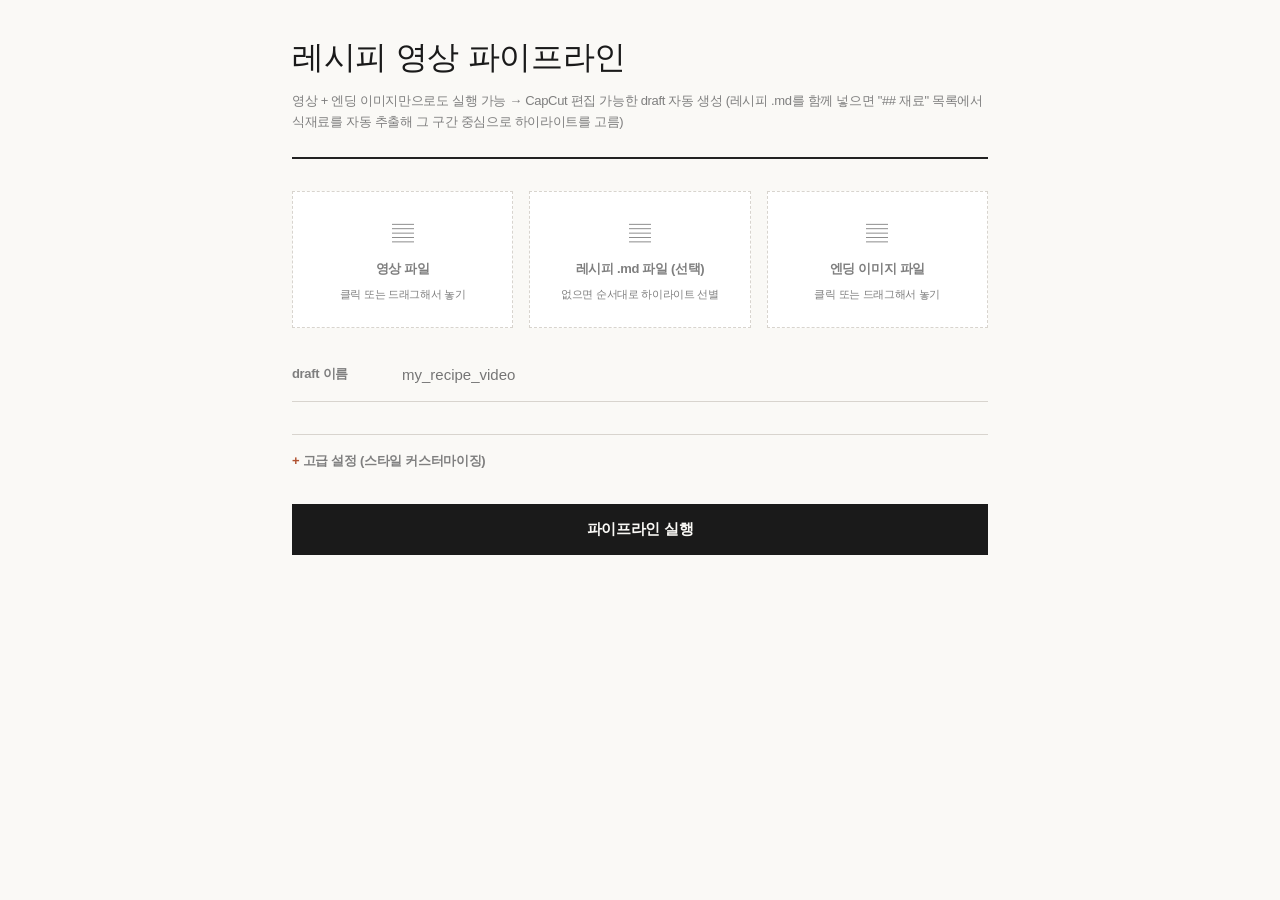
==== skills/capcut-highlight-video-editor/templates/webapp/static/index.html @ 8b4538cc "capcut-highlight-video-editor로 스킬 범용화 (요리 전용 아님)" ====
<!doctype html>
<html lang="ko">
<head>
<meta charset="utf-8" />
<title>레시피 영상 파이프라인</title>
<style>
:root {
  --font: -apple-system, 'Pretendard', sans-serif;
  --color-bg: #FAF9F6;
  --color-text: #1A1A1A;
  --color-text-muted: #7F7F7F;
  --color-border: #222222;
  --border-width: 2.25px;
  --color-line: #d8d4ce;
  --color-accent: #B0512F;
  --space-2: 8px;
  --space-4: 16px;
  --space-6: 24px;
  --space-8: 32px;
  --space-12: 48px;
  --radius: 0px;
}
* { box-sizing: border-box; }
body {
  margin: 0;
  font-family: var(--font);
  letter-spacing: -0.02em;
  line-height: 1.6;
  background: var(--color-bg);
  color: var(--color-text);
}
.container {
  max-width: 760px;
  margin: 0 auto;
  padding: 0 var(--space-8) var(--space-12);
}
header {
  border-bottom: var(--border-width) solid var(--color-border);
  padding: var(--space-8) 0 var(--space-6);
  margin-bottom: var(--space-8);
}
h1 {
  font-size: 32px;
  font-weight: 500;
  margin: 0;
}
.sub {
  color: var(--color-text-muted);
  font-size: 13px;
  margin-top: var(--space-2);
}

.dropzone-grid {
  display: grid;
  grid-template-columns: repeat(3, 1fr);
  gap: var(--space-4);
}
@media (max-width: 700px) {
  .dropzone-grid { grid-template-columns: 1fr; }
}

.dropzone {
  position: relative;
  border: 1.5px dashed var(--color-line);
  padding: var(--space-6) var(--space-4);
  text-align: center;
  cursor: pointer;
  transition: border-color 0.15s ease, background 0.15s ease;
  background: #fff;
}
.dropzone:hover { border-color: var(--color-text); }
.dropzone.drag-over {
  border-color: var(--color-accent);
  border-style: solid;
  background: #fdf3ef;
}
.dropzone.filled {
  border-style: solid;
  border-color: var(--color-border);
}
.dropzone input[type="file"] {
  position: absolute;
  inset: 0;
  opacity: 0;
  cursor: pointer;
}
.dz-icon {
  font-size: 22px;
  color: var(--color-text-muted);
  margin-bottom: var(--space-2);
}
.dropzone.filled .dz-icon { color: var(--color-accent); }
.dz-label {
  font-size: 13px;
  font-weight: 600;
  color: var(--color-text-muted);
}
.dz-filename {
  margin-top: 6px;
  font-size: 13px;
  font-weight: 600;
  color: var(--color-text);
  word-break: break-all;
}
.dz-hint {
  margin-top: 2px;
  font-size: 11px;
  color: var(--color-text-muted);
}

.field-row {
  display: flex;
  flex-wrap: wrap;
  gap: 6px 10px;
  padding: 14px 0 10px;
  margin-top: var(--space-4);
  border-bottom: 1px solid var(--color-line);
  align-items: center;
}
.field-label {
  flex: 0 0 100px;
  font-size: 13px;
  font-weight: 600;
  color: var(--color-text-muted);
}
.field-content input {
  flex: 1;
  min-width: 220px;
  font-family: var(--font);
  font-size: 15px;
  padding: 8px 0;
  border: none;
  background: transparent;
  color: var(--color-text);
}
.field-content input:focus { outline: none; }

button#run-btn {
  margin-top: var(--space-8);
  width: 100%;
  padding: 16px;
  font-family: var(--font);
  font-size: 15px;
  font-weight: 600;
  letter-spacing: -0.02em;
  background: var(--color-text);
  color: var(--color-bg);
  border: none;
  border-radius: var(--radius);
  cursor: pointer;
  transition: background 0.15s ease;
}
button#run-btn:hover:not(:disabled) { background: var(--color-accent); }
button#run-btn:disabled { opacity: 0.35; cursor: default; }

section.panel {
  margin-top: var(--space-12);
  border-top: var(--border-width) solid var(--color-border);
  padding-top: var(--space-6);
}
h2 {
  font-size: 18px;
  font-weight: 600;
  margin: 0 0 var(--space-4);
}
.stage-item {
  display: flex;
  gap: var(--space-4);
  padding: 8px 0;
  border-bottom: 1px solid var(--color-line);
  font-size: 14px;
}
.stage-item .mark { width: 20px; color: var(--color-accent); font-weight: 600; }
.stage-item .label { font-weight: 600; }
.stage-item .msg { color: var(--color-text-muted); font-size: 13px; margin-left: auto; text-align: right; }

.summary-row {
  display: flex;
  padding: 8px 0;
  border-bottom: 1px solid var(--color-line);
  font-size: 14px;
}
.summary-row .k { flex: 0 0 160px; color: var(--color-text-muted); }
.summary-row .v { font-weight: 600; }

#error-box {
  white-space: pre-wrap;
  font-family: ui-monospace, monospace;
  font-size: 12px;
  background: #fff;
  border: 1px solid var(--color-line);
  padding: var(--space-4);
  color: #a33;
}
.hidden { display: none; }

details.advanced {
  margin-top: var(--space-8);
  border-top: 1px solid var(--color-line);
  padding-top: var(--space-4);
}
details.advanced summary {
  cursor: pointer;
  font-size: 13px;
  font-weight: 600;
  color: var(--color-text-muted);
  list-style: none;
}
details.advanced summary::-webkit-details-marker { display: none; }
details.advanced summary::before { content: "+ "; color: var(--color-accent); }
details.advanced[open] summary::before { content: "− "; }
details.advanced[open] summary { color: var(--color-text); }

.style-section { margin-top: var(--space-6); }
.style-section h3 {
  font-size: 11px;
  font-weight: 700;
  text-transform: uppercase;
  letter-spacing: 0.06em;
  color: var(--color-text-muted);
  margin: 0 0 var(--space-2);
}
.style-grid {
  display: grid;
  grid-template-columns: repeat(4, 1fr);
  gap: var(--space-2) var(--space-4);
}
@media (max-width: 650px) { .style-grid { grid-template-columns: 1fr 1fr; } }
.style-field { display: flex; flex-direction: column; gap: 4px; }
.style-field label { font-size: 11px; color: var(--color-text-muted); }
.style-field select, .style-field input[type="number"] {
  font-family: var(--font);
  font-size: 13px;
  padding: 8px;
  border: 1px solid var(--color-line);
  border-radius: var(--radius);
  background: #fff;
  color: var(--color-text);
}
.style-field input[type="color"] {
  width: 100%;
  height: 34px;
  padding: 2px;
  border: 1px solid var(--color-line);
  border-radius: var(--radius);
  background: #fff;
  cursor: pointer;
}
.dropzone-sm {
  padding: var(--space-4) var(--space-4);
}
.dropzone-sm .dz-icon { font-size: 16px; margin-bottom: 4px; }
</style>
</head>
<body>
<div class="container">
  <header>
    <h1>레시피 영상 파이프라인</h1>
    <div class="sub">영상 + 엔딩 이미지만으로도 실행 가능 → CapCut 편집 가능한 draft 자동 생성 (레시피 .md를 함께 넣으면 "## 재료" 목록에서 식재료를 자동 추출해 그 구간 중심으로 하이라이트를 고름)</div>
  </header>

  <form id="run-form">
    <div class="dropzone-grid">
      <label class="dropzone" data-field="video">
        <div class="dz-icon">▤</div>
        <div class="dz-label">영상 파일</div>
        <div class="dz-filename"></div>
        <div class="dz-hint">클릭 또는 드래그해서 놓기</div>
        <input type="file" name="video" accept="video/*" required>
      </label>
      <label class="dropzone" data-field="content_md">
        <div class="dz-icon">▤</div>
        <div class="dz-label">레시피 .md 파일 (선택)</div>
        <div class="dz-filename"></div>
        <div class="dz-hint">없으면 순서대로 하이라이트 선별</div>
        <input type="file" name="content_md" accept=".md,text/markdown">
      </label>
      <label class="dropzone" data-field="end_image">
        <div class="dz-icon">▤</div>
        <div class="dz-label">엔딩 이미지 파일</div>
        <div class="dz-filename"></div>
        <div class="dz-hint">클릭 또는 드래그해서 놓기</div>
        <input type="file" name="end_image" accept="image/*" required>
      </label>
    </div>

    <div class="field-row">
      <div class="field-label">draft 이름</div>
      <div class="field-content"><input name="draft_name" placeholder="my_recipe_video" required></div>
    </div>

    <details class="advanced">
      <summary>고급 설정 (스타일 커스터마이징)</summary>

      <div class="style-section">
        <h3>효과음</h3>
        <label class="dropzone dropzone-sm" data-field="sfx" style="display:block; max-width: 260px;">
          <div class="dz-icon">♪</div>
          <div class="dz-label">효과음 파일 (선택)</div>
          <div class="dz-filename"></div>
          <div class="dz-hint">안 넣으면 기본 ding 사용</div>
          <input type="file" name="sfx" accept="audio/*">
        </label>
      </div>

      <div class="style-section">
        <h3>편집 페이스</h3>
        <div class="style-grid">
          <div class="style-field">
            <label>최종 길이(초)</label>
            <input type="number" name="target_duration_sec" value="60" min="10" max="180" step="1">
          </div>
          <div class="style-field">
            <label>무자막 컷 민감도(초)</label>
            <input type="number" name="gap_threshold_sec" value="0.6" min="0.1" max="3" step="0.1">
          </div>
        </div>
      </div>

      <div class="style-section">
        <h3>자막 스타일</h3>
        <div class="style-grid">
          <div class="style-field">
            <label>폰트</label>
            <select name="caption_font" class="font-select"></select>
          </div>
          <div class="style-field">
            <label>크기</label>
            <input type="number" name="caption_size" value="10" min="4" max="30" step="0.5">
          </div>
          <div class="style-field">
            <label>색상</label>
            <input type="color" name="caption_color" value="#FFFFFF">
          </div>
          <div class="style-field">
            <label>위치</label>
            <select name="caption_position">
              <option value="top">상단</option>
              <option value="center">중앙</option>
              <option value="bottom" selected>하단</option>
            </select>
          </div>
        </div>
      </div>

      <div class="style-section">
        <h3>레시피 오버레이 스타일</h3>
        <div class="style-grid">
          <div class="style-field">
            <label>폰트</label>
            <select name="overlay_font" class="font-select"></select>
          </div>
          <div class="style-field">
            <label>크기</label>
            <input type="number" name="overlay_size" value="7" min="4" max="30" step="0.5">
          </div>
          <div class="style-field">
            <label>색상</label>
            <input type="color" name="overlay_color" value="#FFEB99">
          </div>
          <div class="style-field">
            <label>위치</label>
            <select name="overlay_position">
              <option value="top" selected>상단</option>
              <option value="center">중앙</option>
              <option value="bottom">하단</option>
            </select>
          </div>
        </div>
      </div>
    </details>

    <button id="run-btn" type="submit">파이프라인 실행</button>
  </form>

  <section class="panel hidden" id="progress-panel">
    <h2>진행 상황</h2>
    <div id="stage-list"></div>
  </section>

  <section class="panel hidden" id="summary-panel">
    <h2>완료</h2>
    <div id="summary-list"></div>
  </section>

  <section class="panel hidden" id="error-panel">
    <h2>오류 발생</h2>
    <div id="error-box"></div>
  </section>
</div>

<script src="/static/app.js"></script>
</body>
</html>
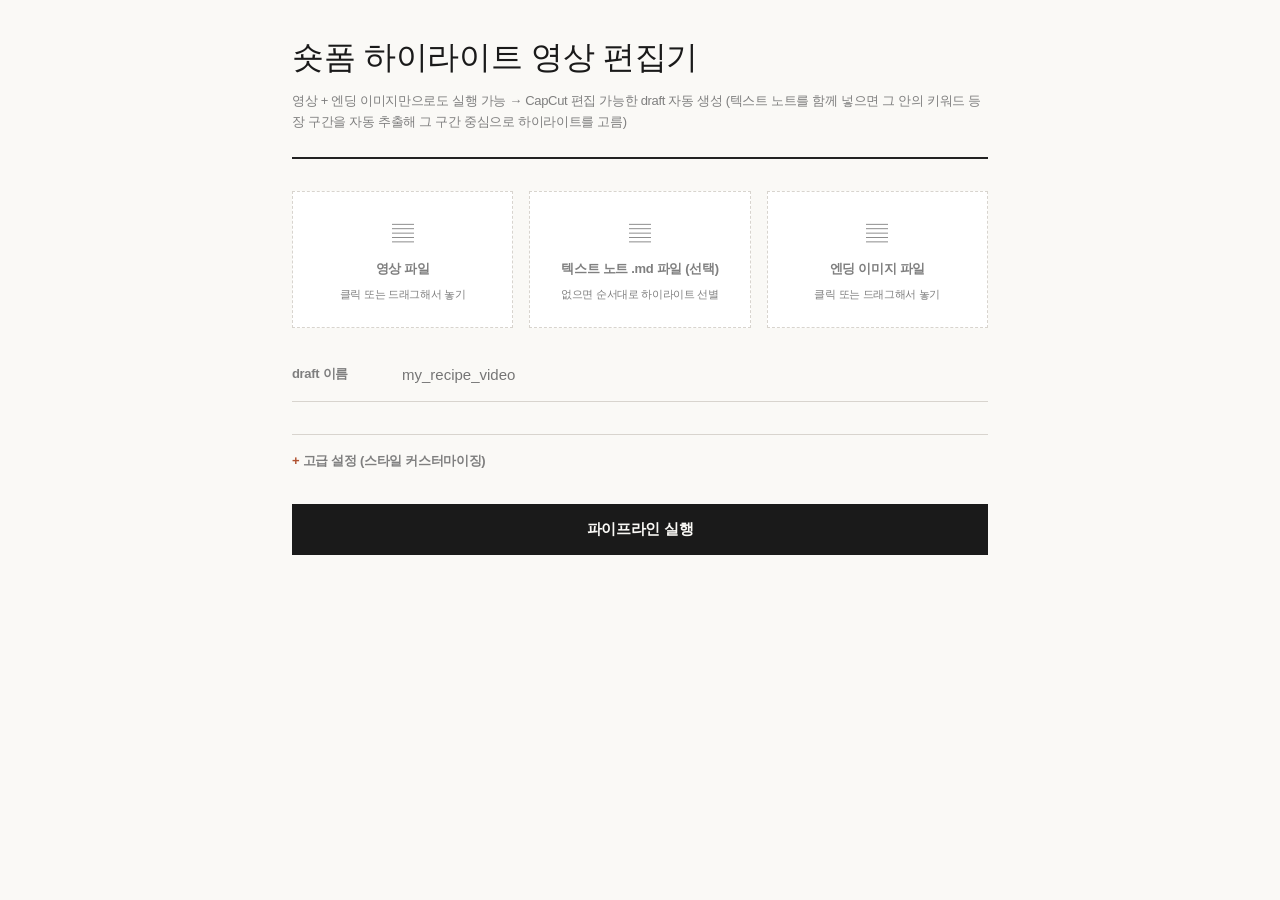
==== commit 6dd53016: "capcut-highlight-video-editor: 라벨 문구 범용화 최종 동기화" ====
--- a/skills/capcut-highlight-video-editor/templates/webapp/static/index.html
+++ b/skills/capcut-highlight-video-editor/templates/webapp/static/index.html
@@ -2,7 +2,7 @@
 <html lang="ko">
 <head>
 <meta charset="utf-8" />
-<title>레시피 영상 파이프라인</title>
+<title>숏폼 하이라이트 영상 편집기</title>
 <style>
 :root {
   --font: -apple-system, 'Pretendard', sans-serif;
@@ -255,8 +255,8 @@
 <body>
 <div class="container">
   <header>
-    <h1>레시피 영상 파이프라인</h1>
-    <div class="sub">영상 + 엔딩 이미지만으로도 실행 가능 → CapCut 편집 가능한 draft 자동 생성 (레시피 .md를 함께 넣으면 "## 재료" 목록에서 식재료를 자동 추출해 그 구간 중심으로 하이라이트를 고름)</div>
+    <h1>숏폼 하이라이트 영상 편집기</h1>
+    <div class="sub">영상 + 엔딩 이미지만으로도 실행 가능 → CapCut 편집 가능한 draft 자동 생성 (텍스트 노트를 함께 넣으면 그 안의 키워드 등장 구간을 자동 추출해 그 구간 중심으로 하이라이트를 고름)</div>
   </header>
 
   <form id="run-form">
@@ -270,7 +270,7 @@
       </label>
       <label class="dropzone" data-field="content_md">
         <div class="dz-icon">▤</div>
-        <div class="dz-label">레시피 .md 파일 (선택)</div>
+        <div class="dz-label">텍스트 노트 .md 파일 (선택)</div>
         <div class="dz-filename"></div>
         <div class="dz-hint">없으면 순서대로 하이라이트 선별</div>
         <input type="file" name="content_md" accept=".md,text/markdown">
@@ -344,7 +344,7 @@
       </div>
 
       <div class="style-section">
-        <h3>레시피 오버레이 스타일</h3>
+        <h3>텍스트 오버레이 스타일</h3>
         <div class="style-grid">
           <div class="style-field">
             <label>폰트</label>
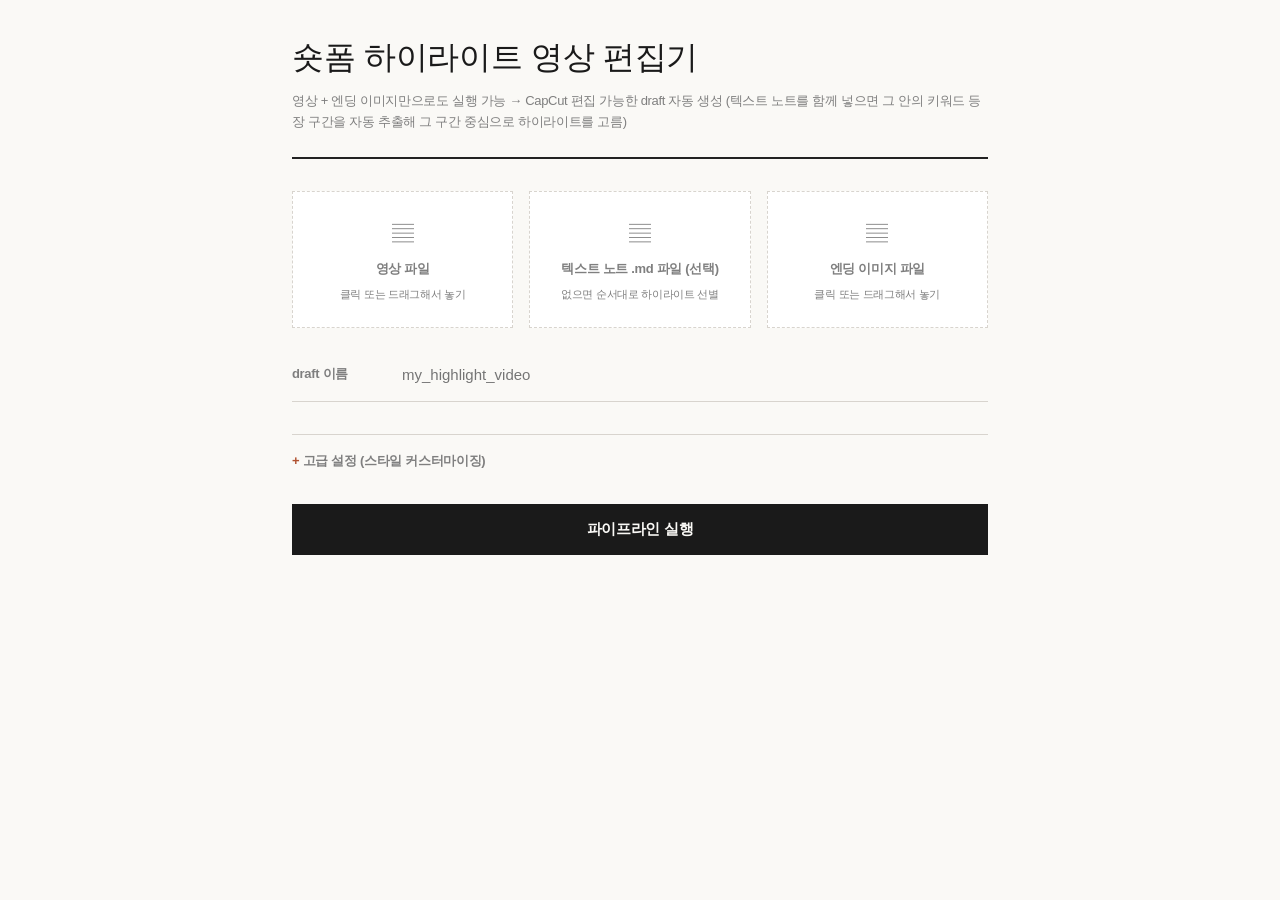
==== commit 54458f69: "capcut-highlight-video-editor: 남은 요리 특화 문구 마저 범용화" ====
--- a/skills/capcut-highlight-video-editor/templates/webapp/static/index.html
+++ b/skills/capcut-highlight-video-editor/templates/webapp/static/index.html
@@ -286,7 +286,7 @@
 
     <div class="field-row">
       <div class="field-label">draft 이름</div>
-      <div class="field-content"><input name="draft_name" placeholder="my_recipe_video" required></div>
+      <div class="field-content"><input name="draft_name" placeholder="my_highlight_video" required></div>
     </div>
 
     <details class="advanced">
